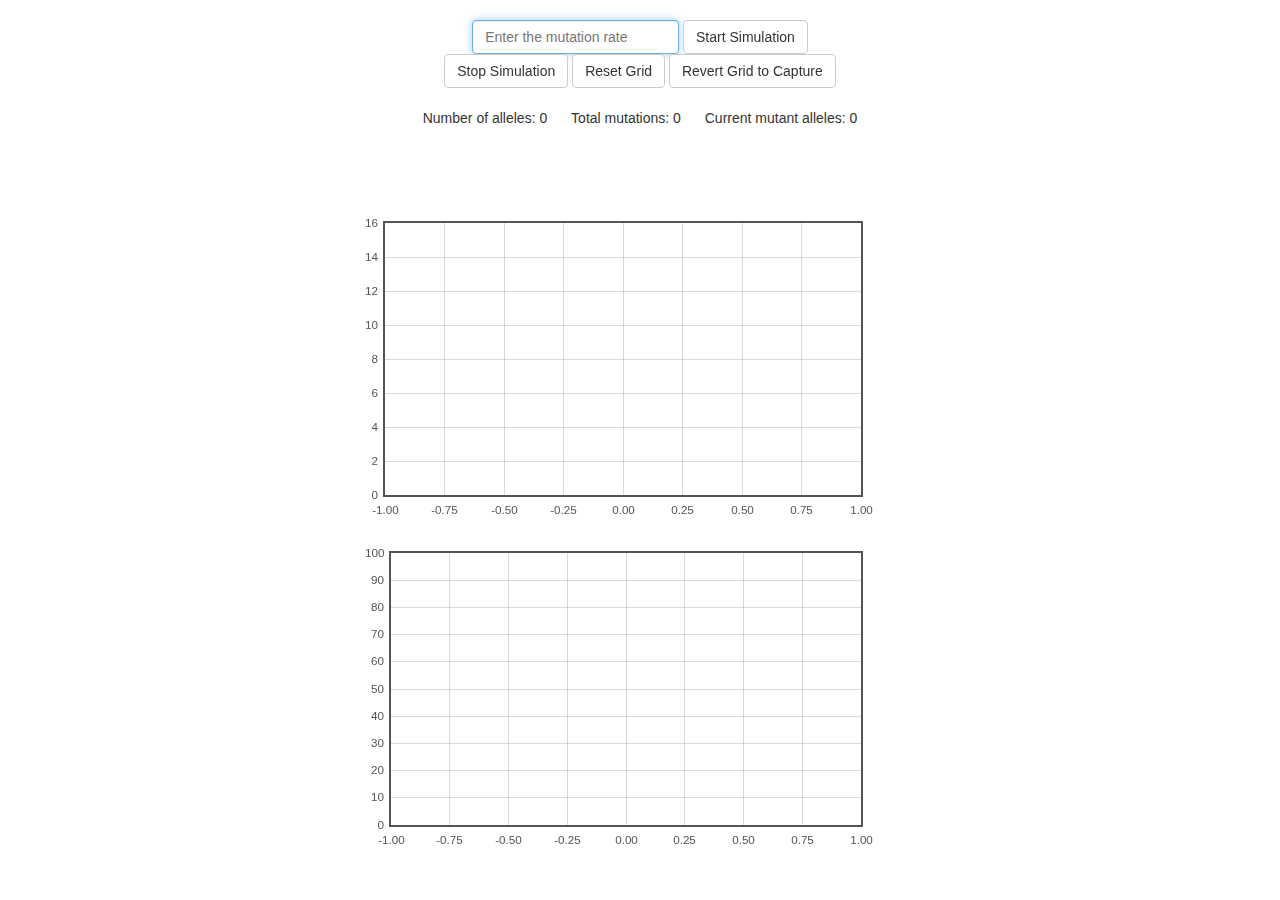
==== main.html @ 67152b58 "Added Flot graphs and the ability to create a barrier" ====
<!DOCTYPE html>
<html lang="en">
<head>
	<meta charset="utf-8">
	<meta name="viewport" content="width=device-width, initial-scale=1">
	<title>Honors Thesis</title>

	<!-- Bootstrap -->
	<link href="css/bootstrap.min.css" rel="stylesheet">
	<script src="js/jquery-2.1.1.min.js"></script>
	<script src="js/jquery.flot.js"></script>
	<script src="js/bootstrap.min.js"></script>
	<link href="css/main.css" rel="stylesheet">
	<script src="js/main.js"></script>
	<script src="js/cell.js"></script>
	<script src="js/grid.js"></script>
	<script src="js/NumAllelesPlot.js"></script>
	<script src="js/AlleleFrequencyPlot.js"></script>
</head>
<body>
	<div id="userInputs">
		<div class="row">
			<div class="col-md-4 col-md-offset-4">
				<div class="form-inline" role="form">
					<div class="form-group">
						<input class="form-control" id="mutationRate" placeholder="Enter the mutation rate">
						<!--input class="form-control" id="numIterations" placeholder="Enter num iterations"-->
					</div>
					<button id="startSimulationButton" type="submit" data-loading-text="Running..." class="btn btn-default">Start Simulation</button>
					<button id="stopSimulationButton" type="submit" data-loading-text="Running..." class="btn btn-default">Stop Simulation</button>
					<button id="resetButton" type="button" class="btn btn-default">Reset Grid</button>
					<button id="revertButton" type="button" class="btn btn-default">Revert Grid to Capture</button>
				</div>
			</div>
		</div>
	</div>
	<div class="col-md-8 col-md-offset-2">
		<center>
			<div class="row">
				<p id="numAlleles" style="display:inline; padding-right:20px;">Number of alleles: 0</p>
				<p id="numMutations" style="display:inline; padding-right:20px;">Total mutations: 0</p>
				<p id="numActiveMutations" style="display:inline;">Current mutant alleles: 0</p>
			</div>
		</center>
		<br>
	</div>
	<div id="grid" class="col-md-8 col-md-offset-2">
		<div class="row">
			<div class="grid-table">
				<table>
					<tr>
						<td class="show-cell"></td>
						<td class="show-cell"></td>
						<td class="show-cell"></td>
						<td class="show-cell"></td>
						<td class="show-cell"></td>
						<td class="show-cell"></td>
						<td class="show-cell"></td>
						<td class="show-cell"></td>
						<td class="show-cell"></td>
						<td class="show-cell"></td>
						<td class="show-cell"></td>
						<td class="show-cell"></td>
						<td class="show-cell"></td>
						<td class="show-cell"></td>
						<td class="show-cell"></td>
						<td class="show-cell"></td>
						<td class="show-cell"></td>
						<td class="show-cell"></td>
						<td class="show-cell"></td>
						<td class="show-cell"></td>
						<td class="show-cell"></td>
						<td class="show-cell"></td>
						<td class="show-cell"></td>
						<td class="show-cell"></td>
						<td class="show-cell"></td>
						<td class="show-cell"></td>
						<td class="show-cell"></td>
						<td class="show-cell"></td>
						<td class="show-cell"></td>
						<td class="show-cell"></td>
						<td class="show-cell"></td>
						<td class="show-cell"></td>
					</tr>
				</table>
			</div>
		</div>
	</div>
	<div class="col-md-4 col-md-offset-3">
		<div id="numAllelesPlot" style="width:500px; height: 300px; margin-top:30px; margin-left:30px;"></div>
	</div>
	<div class="col-md-4 col-md-offset-3">
		<div id="alleleFrequencyPlot" style="width:500px; height: 300px; margin-top:30px; margin-left:30px;"></div>
	</div>
</body>
</html>
---- css/main.css ----
#grid {
	margin-top: 20px;
	margin-bottom: 20px;
}

#userInputs {
	margin-top: 20px;
	margin-bottom: 20px;
	text-align: center;
}

.show-grid {
	width: 25px;
	height: 22.5px;
}
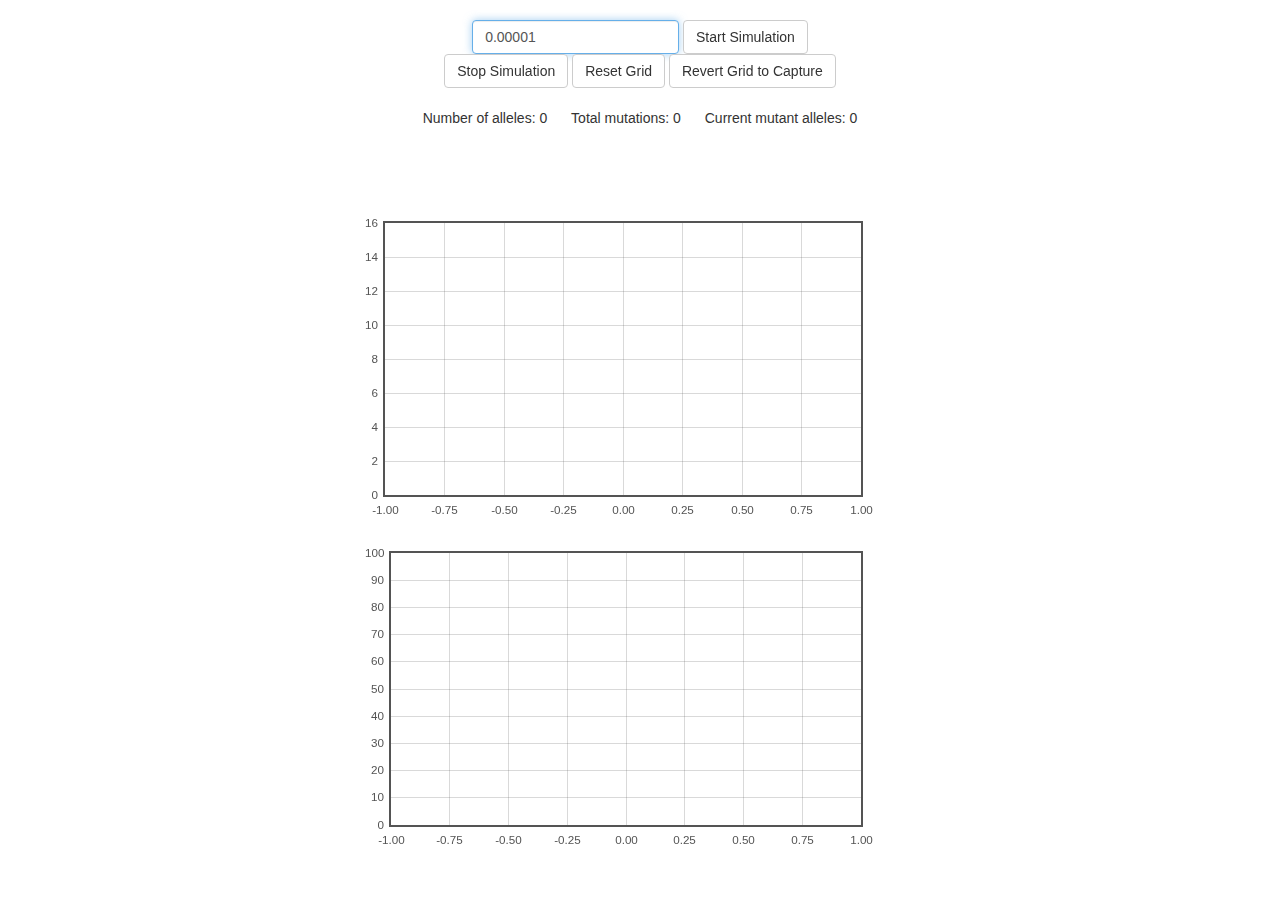
==== commit c2e409d4: "Added a default mutation rate" ====
--- a/main.html
+++ b/main.html
@@ -23,8 +23,7 @@
 			<div class="col-md-4 col-md-offset-4">
 				<div class="form-inline" role="form">
 					<div class="form-group">
-						<input class="form-control" id="mutationRate" placeholder="Enter the mutation rate">
-						<!--input class="form-control" id="numIterations" placeholder="Enter num iterations"-->
+						<input class="form-control" id="mutationRate" value=0.00001>
 					</div>
 					<button id="startSimulationButton" type="submit" data-loading-text="Running..." class="btn btn-default">Start Simulation</button>
 					<button id="stopSimulationButton" type="submit" data-loading-text="Running..." class="btn btn-default">Stop Simulation</button>
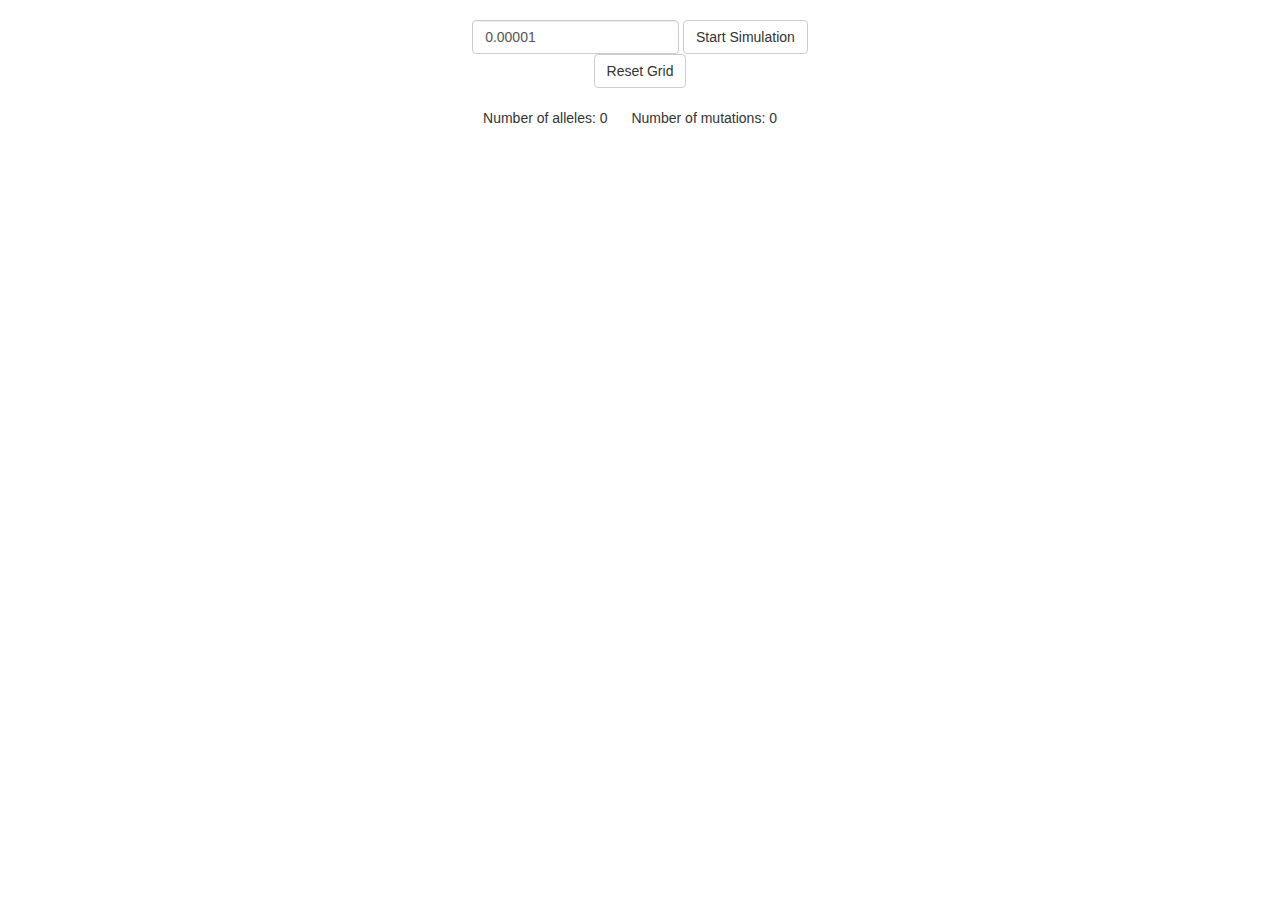
==== commit af145051: "Removed state capture functionality and button" ====
--- a/main.html
+++ b/main.html
@@ -25,10 +25,9 @@
 					<div class="form-group">
 						<input class="form-control" id="mutationRate" value=0.00001>
 					</div>
-					<button id="startSimulationButton" type="submit" data-loading-text="Running..." class="btn btn-default">Start Simulation</button>
-					<button id="stopSimulationButton" type="submit" data-loading-text="Running..." class="btn btn-default">Stop Simulation</button>
+					<button id="startStopButton" type="submit" data-loading-text="Running..." class="btn btn-default">Start Simulation</button>
 					<button id="resetButton" type="button" class="btn btn-default">Reset Grid</button>
-					<button id="revertButton" type="button" class="btn btn-default">Revert Grid to Capture</button>
+					<!-- <button id="revertButton" type="button" class="btn btn-default">Revert Grid to Capture</button> -->
 				</div>
 			</div>
 		</div>
@@ -37,8 +36,7 @@
 		<center>
 			<div class="row">
 				<p id="numAlleles" style="display:inline; padding-right:20px;">Number of alleles: 0</p>
-				<p id="numMutations" style="display:inline; padding-right:20px;">Total mutations: 0</p>
-				<p id="numActiveMutations" style="display:inline;">Current mutant alleles: 0</p>
+				<p id="numMutations" style="display:inline; padding-right:20px;">Number of mutations: 0</p>
 			</div>
 		</center>
 		<br>
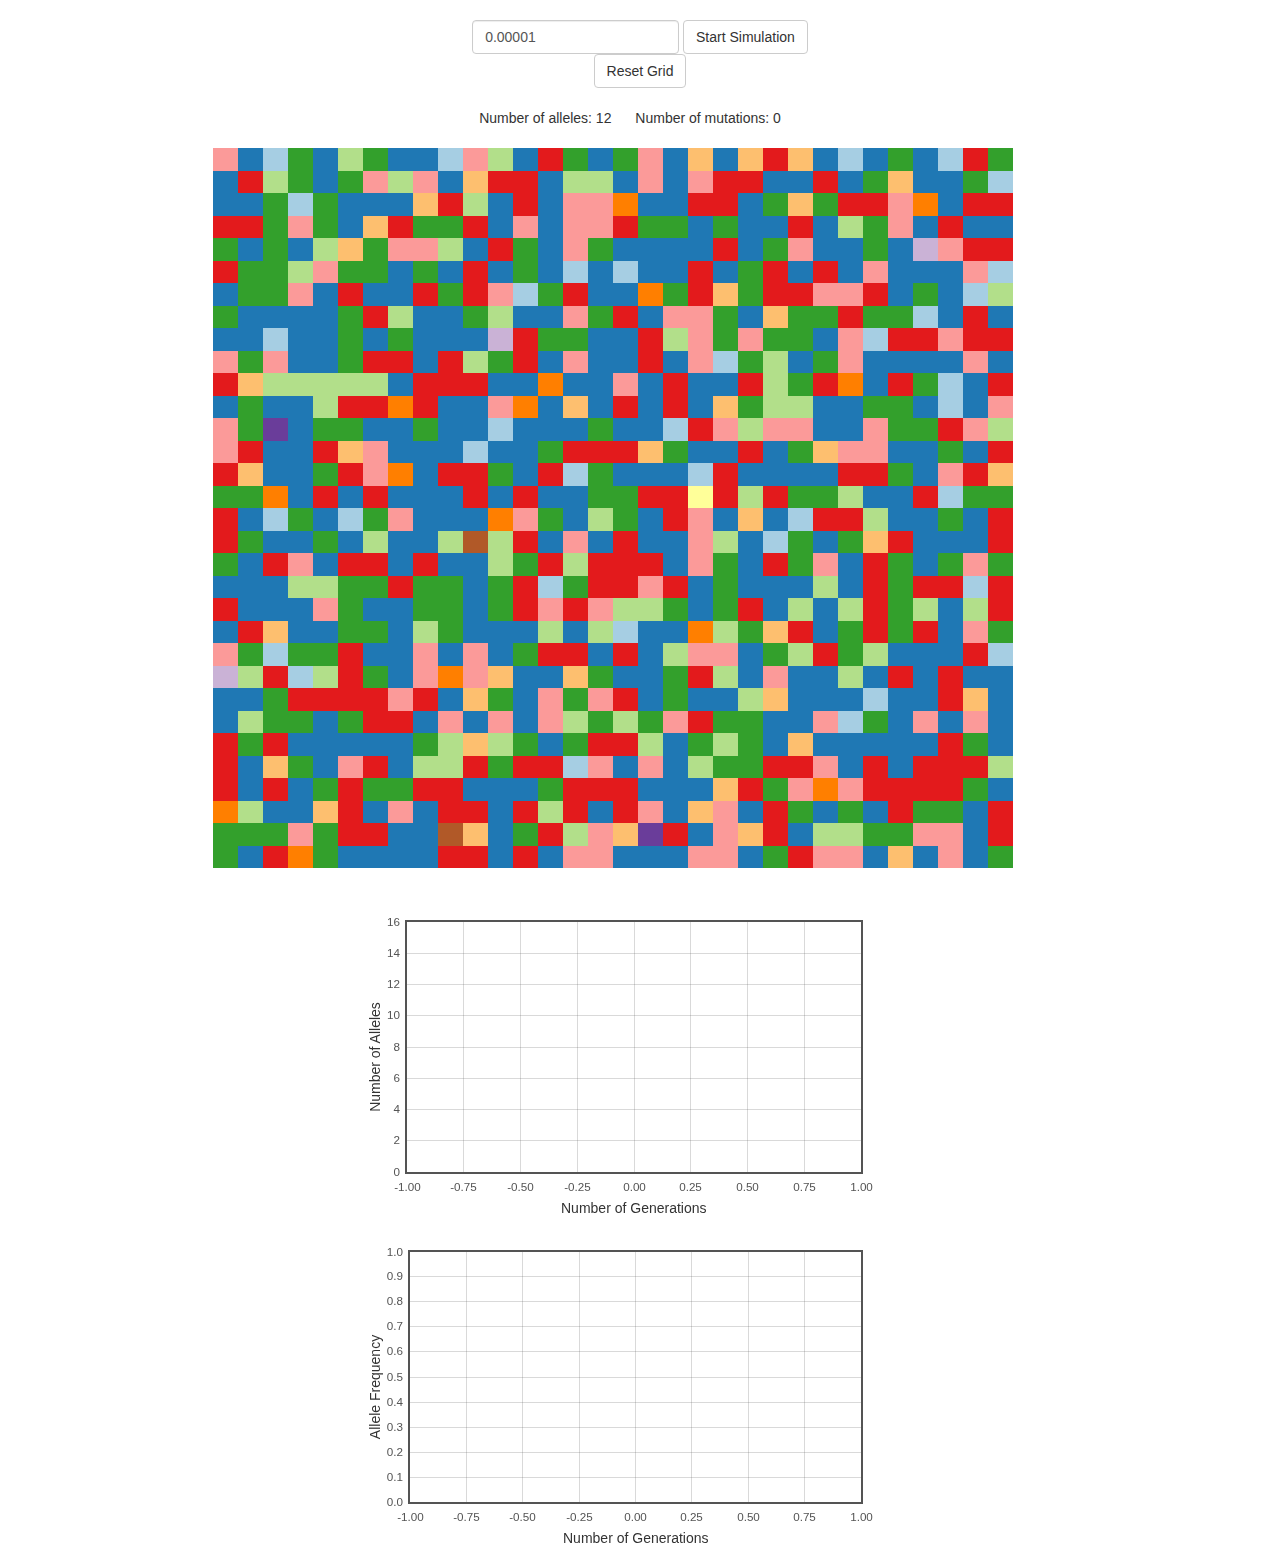
==== commit 9aaf395b: "Added axis labels" ====
--- a/main.html
+++ b/main.html
@@ -9,6 +9,7 @@
 	<link href="css/bootstrap.min.css" rel="stylesheet">
 	<script src="js/jquery-2.1.1.min.js"></script>
 	<script src="js/jquery.flot.js"></script>
+	<script src="js/jquery.flot.axislabels.js"></script>
 	<script src="js/bootstrap.min.js"></script>
 	<link href="css/main.css" rel="stylesheet">
 	<script src="js/main.js"></script>
--- a/css/main.css
+++ b/css/main.css
@@ -1,5 +1,4 @@
 #grid {
-	margin-top: 20px;
 	margin-bottom: 20px;
 }
 
@@ -9,7 +8,18 @@
 	text-align: center;
 }
 
-.show-grid {
+.show-cell {
 	width: 25px;
 	height: 22.5px;
+	text-align: center;
+}
+
+.grid-table {
+	margin-left: auto;
+	margin-right: auto;
+}
+
+.grid-table::selection {
+	background-color: Transparent;
+	color: #000;
 }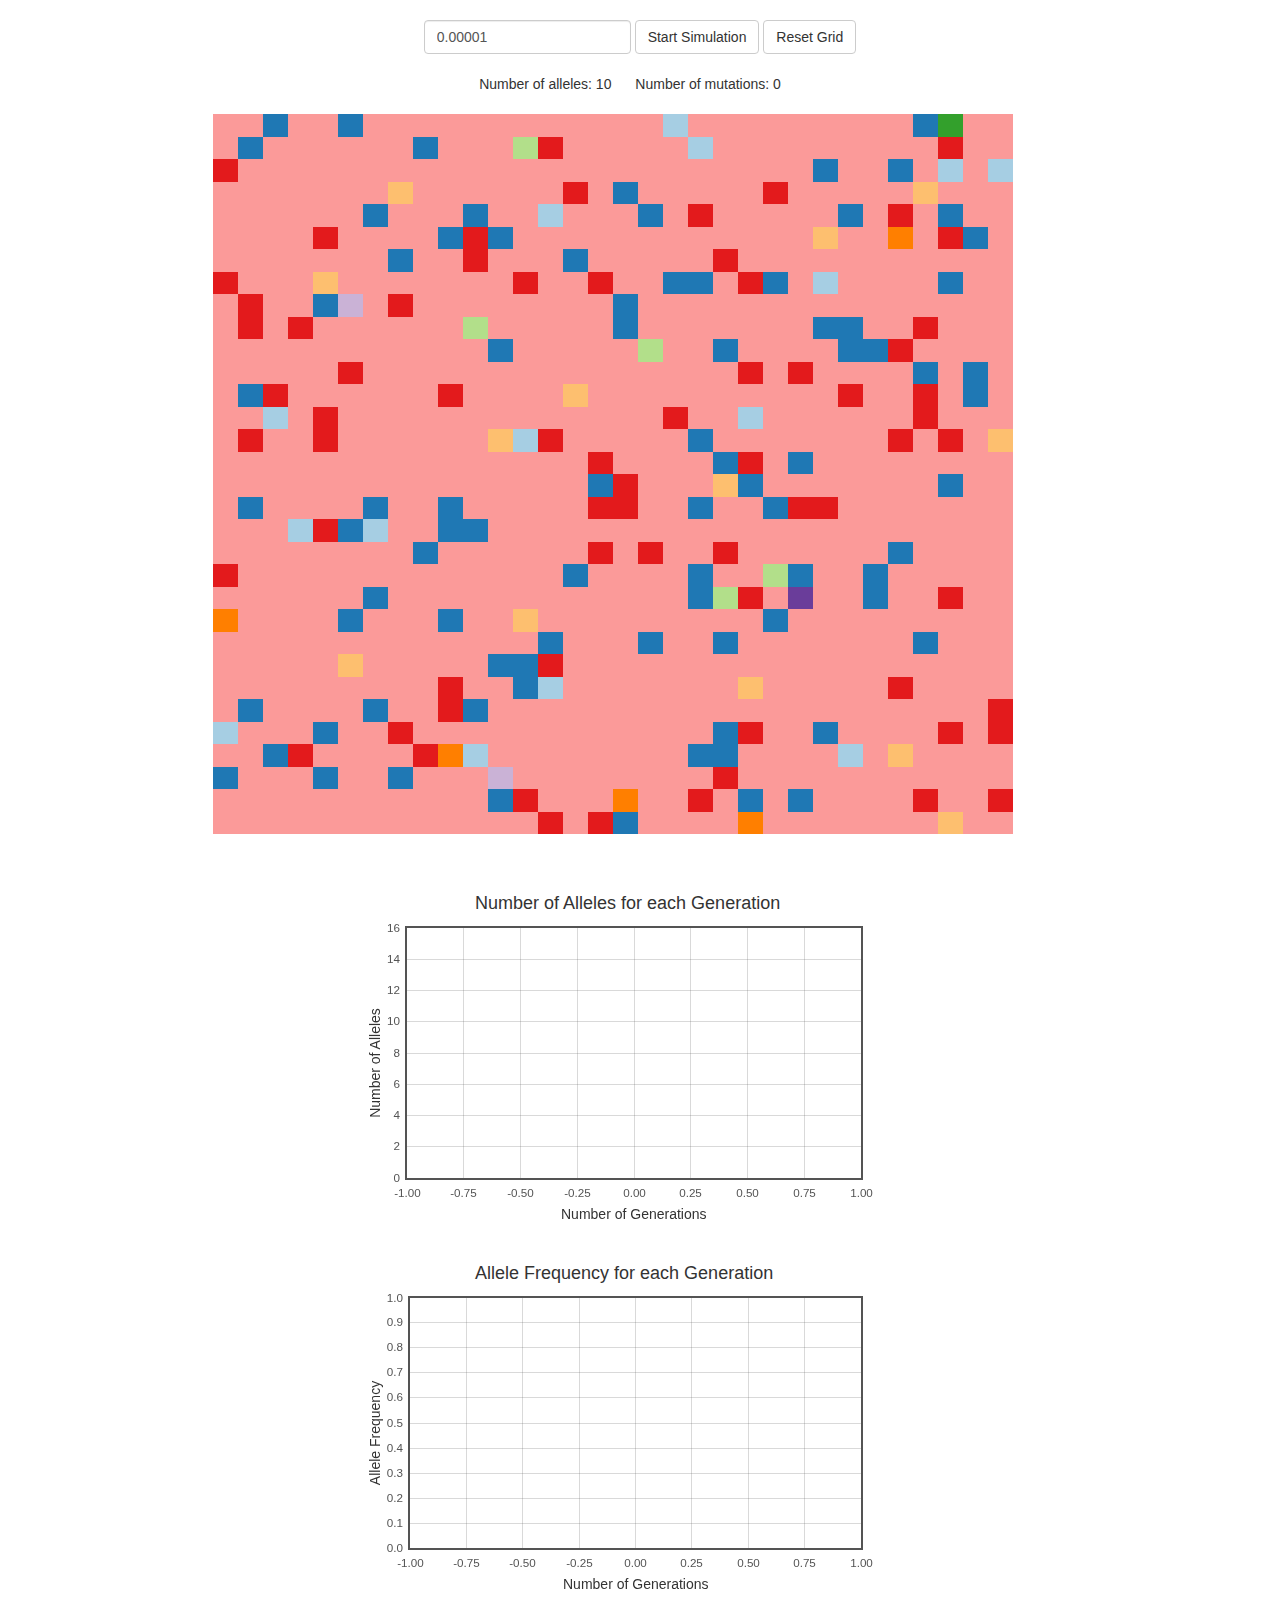
==== commit b09f644a: "Fixed bug resulting from browser default on mousedown" ====
--- a/main.html
+++ b/main.html
@@ -21,7 +21,7 @@
 <body>
 	<div id="userInputs">
 		<div class="row">
-			<div class="col-md-4 col-md-offset-4">
+			<div class="col-md-6 col-md-offset-3">
 				<div class="form-inline" role="form">
 					<div class="form-group">
 						<input class="form-control" id="mutationRate" value=0.00001>
@@ -84,11 +84,13 @@
 			</div>
 		</div>
 	</div>
-	<div class="col-md-4 col-md-offset-3">
-		<div id="numAllelesPlot" style="width:500px; height: 300px; margin-top:30px; margin-left:30px;"></div>
+	<div class="col-md-4 col-md-offset-3" style="margin-top:30px">
+		<h4 style="margin-left:140px; width:400px">Number of Alleles for each Generation</h4>
+		<div id="numAllelesPlot" style="width:500px; height: 300px; margin-left:30px;"></div>
 	</div>
-	<div class="col-md-4 col-md-offset-3">
-		<div id="alleleFrequencyPlot" style="width:500px; height: 300px; margin-top:30px; margin-left:30px;"></div>
+	<div class="col-md-4 col-md-offset-3" style="margin-top:30px">
+		<h4 style="margin-left:140px; width:400px">Allele Frequency for each Generation</h4>
+		<div id="alleleFrequencyPlot" style="width:500px; height: 300px; margin-left:30px;"></div>
 	</div>
 </body>
 </html>--- a/css/main.css
+++ b/css/main.css
@@ -22,4 +22,18 @@
 .grid-table::selection {
 	background-color: Transparent;
 	color: #000;
+}
+
+td::selection {
+	background-color: Transparent;
+	color: #000;
+}
+
+td {
+	-webkit-touch-callout: none;
+    -webkit-user-select: none;
+    -khtml-user-select: none;
+    -moz-user-select: none;
+    -ms-user-select: none;
+    user-select: none;
 }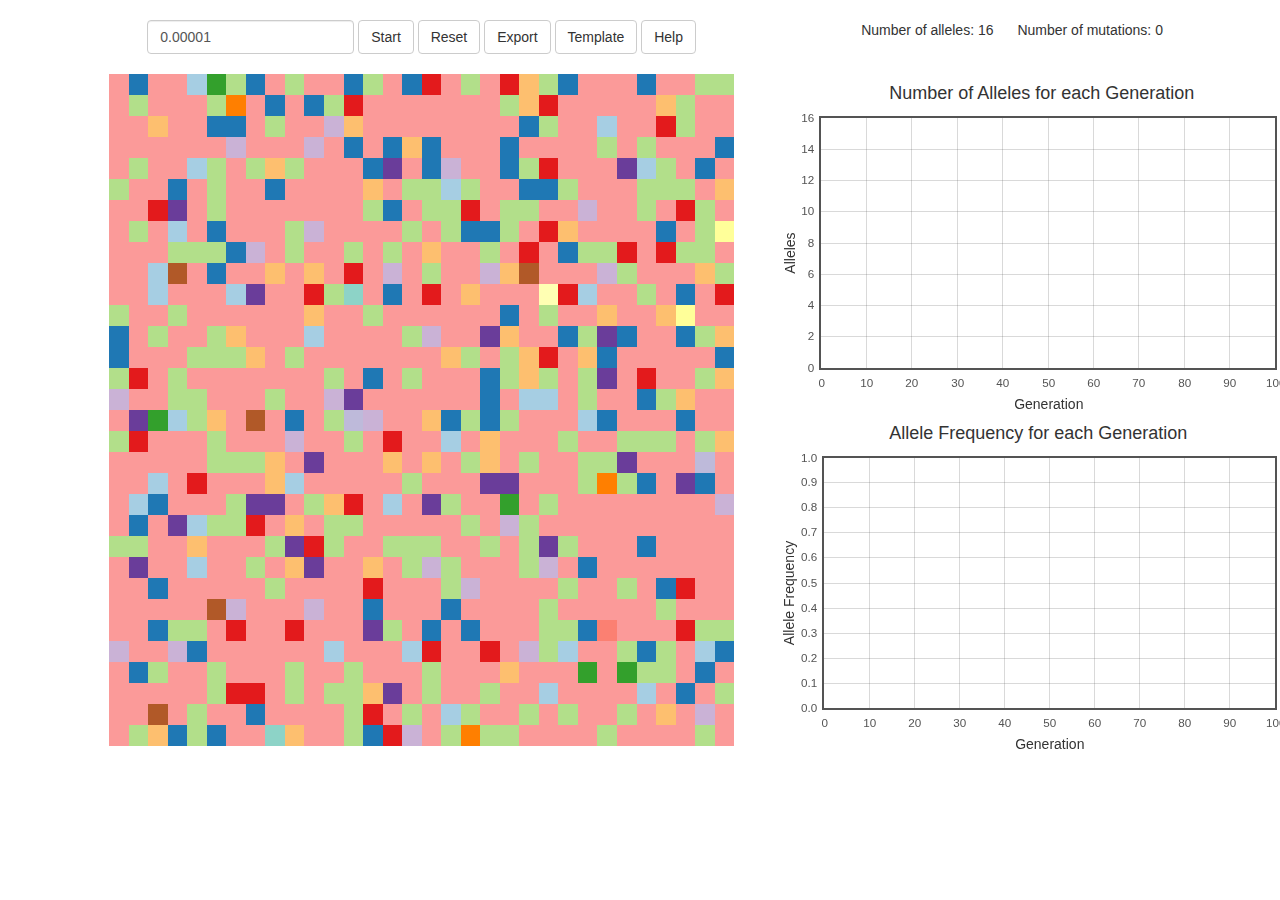
==== commit 21118735: "UI updates to improve usability" ====
--- a/main.html
+++ b/main.html
@@ -10,6 +10,7 @@
 	<script src="js/jquery-2.1.1.min.js"></script>
 	<script src="js/jquery.flot.js"></script>
 	<script src="js/jquery.flot.axislabels.js"></script>
+	<script src="js/jquery.flot.navigate.js"></script>
 	<script src="js/bootstrap.min.js"></script>
 	<link href="css/main.css" rel="stylesheet">
 	<script src="js/main.js"></script>
@@ -17,33 +18,30 @@
 	<script src="js/grid.js"></script>
 	<script src="js/NumAllelesPlot.js"></script>
 	<script src="js/AlleleFrequencyPlot.js"></script>
+	<script src="js/BarrierTemplate.js"></script>
 </head>
 <body>
-	<div id="userInputs">
-		<div class="row">
-			<div class="col-md-6 col-md-offset-3">
-				<div class="form-inline" role="form">
-					<div class="form-group">
-						<input class="form-control" id="mutationRate" value=0.00001>
-					</div>
-					<button id="startStopButton" type="submit" data-loading-text="Running..." class="btn btn-default">Start Simulation</button>
-					<button id="resetButton" type="button" class="btn btn-default">Reset Grid</button>
-					<!-- <button id="revertButton" type="button" class="btn btn-default">Revert Grid to Capture</button> -->
+	<div id="userInputs" class="row">
+		<div class="col-md-6 col-md-offset-1">
+			<div class="form-inline" role="form">
+				<div class="form-group">
+					<input class="form-control" id="mutationRate" value=0.00001>
 				</div>
+				<button id="startStopButton" type="submit" data-loading-text="Running..." class="btn btn-default">Start</button>
+				<button id="resetButton" type="button" class="btn btn-default">Reset</button>
+				<button id="exportButton" type="button" class="btn btn-default">Export</button>
+				<button id="barrierTemplateButton" type="button" class="btn btn-default">Template</button>
+				<button id="helpButton" type="button" class="btn btn-default">Help</button>
+				<!-- <button id="revertButton" type="button" class="btn btn-default">Revert Grid to Capture</button> -->
 			</div>
 		</div>
+		<div class="col-md-5">
+			<p id="numAlleles" style="display:inline; padding-right:20px;">Number of alleles: 0</p>
+			<p id="numMutations" style="display:inline; padding-right:20px;">Number of mutations: 0</p>
+		</div>
 	</div>
-	<div class="col-md-8 col-md-offset-2">
-		<center>
-			<div class="row">
-				<p id="numAlleles" style="display:inline; padding-right:20px;">Number of alleles: 0</p>
-				<p id="numMutations" style="display:inline; padding-right:20px;">Number of mutations: 0</p>
-			</div>
-		</center>
-		<br>
-	</div>
-	<div id="grid" class="col-md-8 col-md-offset-2">
-		<div class="row">
+	<div class="row">
+		<div id="grid" class="col-md-6 col-md-offset-1">
 			<div class="grid-table">
 				<table>
 					<tr>
@@ -83,14 +81,16 @@
 				</table>
 			</div>
 		</div>
-	</div>
-	<div class="col-md-4 col-md-offset-3" style="margin-top:30px">
-		<h4 style="margin-left:140px; width:400px">Number of Alleles for each Generation</h4>
-		<div id="numAllelesPlot" style="width:500px; height: 300px; margin-left:30px;"></div>
-	</div>
-	<div class="col-md-4 col-md-offset-3" style="margin-top:30px">
-		<h4 style="margin-left:140px; width:400px">Allele Frequency for each Generation</h4>
-		<div id="alleleFrequencyPlot" style="width:500px; height: 300px; margin-left:30px;"></div>
+		<div class="col-md-5">
+			<div class="row">
+				<h4 style="margin-left:140px; width:400px">Number of Alleles for each Generation</h4>
+				<div id="numAllelesPlot" style="width:500px; height: 300px; margin-left:30px;"></div>
+			</div>
+			<div class="row">
+				<h4 style="margin-left:140px; width:400px">Allele Frequency for each Generation</h4>
+				<div id="alleleFrequencyPlot" style="width:500px; height: 300px; margin-left:30px;"></div>
+			</div>
+		</div>
 	</div>
 </body>
 </html>--- a/css/main.css
+++ b/css/main.css
@@ -9,9 +9,8 @@
 }
 
 .show-cell {
+	height: 21px;
 	width: 25px;
-	height: 22.5px;
-	text-align: center;
 }
 
 .grid-table {
@@ -36,4 +35,28 @@
     -moz-user-select: none;
     -ms-user-select: none;
     user-select: none;
-}+    text-align: center;
+}
+
+a:link {
+	color: black;
+	text-decoration: none;
+}
+
+a:visited {
+	color: black;
+	text-decoration: none;
+}
+
+a:hover {
+	color: black;
+	text-decoration: none;
+}
+
+a:active {
+	color: black;
+	text-decoration: none;
+}
+
+
+
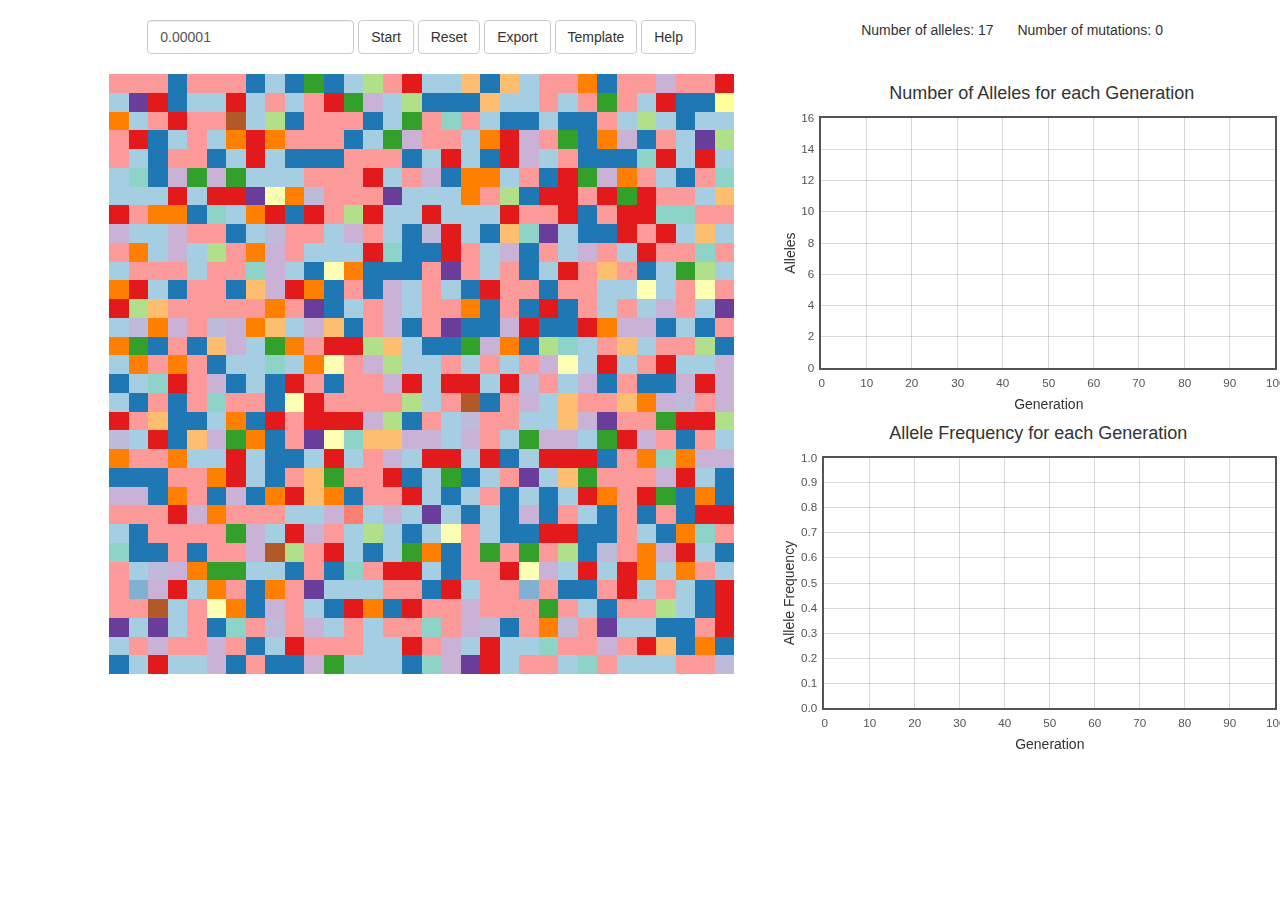
==== commit a49edc45: "Made grid cells responsive to resizing" ====
--- a/main.html
+++ b/main.html
@@ -43,42 +43,38 @@
 	<div class="row">
 		<div id="grid" class="col-md-6 col-md-offset-1">
 			<div class="grid-table">
-				<table>
-					<tr>
-						<td class="show-cell"></td>
-						<td class="show-cell"></td>
-						<td class="show-cell"></td>
-						<td class="show-cell"></td>
-						<td class="show-cell"></td>
-						<td class="show-cell"></td>
-						<td class="show-cell"></td>
-						<td class="show-cell"></td>
-						<td class="show-cell"></td>
-						<td class="show-cell"></td>
-						<td class="show-cell"></td>
-						<td class="show-cell"></td>
-						<td class="show-cell"></td>
-						<td class="show-cell"></td>
-						<td class="show-cell"></td>
-						<td class="show-cell"></td>
-						<td class="show-cell"></td>
-						<td class="show-cell"></td>
-						<td class="show-cell"></td>
-						<td class="show-cell"></td>
-						<td class="show-cell"></td>
-						<td class="show-cell"></td>
-						<td class="show-cell"></td>
-						<td class="show-cell"></td>
-						<td class="show-cell"></td>
-						<td class="show-cell"></td>
-						<td class="show-cell"></td>
-						<td class="show-cell"></td>
-						<td class="show-cell"></td>
-						<td class="show-cell"></td>
-						<td class="show-cell"></td>
-						<td class="show-cell"></td>
-					</tr>
-				</table>
+				<div class="show-cell"></div>
+				<div class="show-cell"></div>
+				<div class="show-cell"></div>
+				<div class="show-cell"></div>
+				<div class="show-cell"></div>
+				<div class="show-cell"></div>
+				<div class="show-cell"></div>
+				<div class="show-cell"></div>
+				<div class="show-cell"></div>
+				<div class="show-cell"></div>
+				<div class="show-cell"></div>
+				<div class="show-cell"></div>
+				<div class="show-cell"></div>
+				<div class="show-cell"></div>
+				<div class="show-cell"></div>
+				<div class="show-cell"></div>
+				<div class="show-cell"></div>
+				<div class="show-cell"></div>
+				<div class="show-cell"></div>
+				<div class="show-cell"></div>
+				<div class="show-cell"></div>
+				<div class="show-cell"></div>
+				<div class="show-cell"></div>
+				<div class="show-cell"></div>
+				<div class="show-cell"></div>
+				<div class="show-cell"></div>
+				<div class="show-cell"></div>
+				<div class="show-cell"></div>
+				<div class="show-cell"></div>
+				<div class="show-cell"></div>
+				<div class="show-cell"></div>
+				<div class="show-cell"></div>
 			</div>
 		</div>
 		<div class="col-md-5">
--- a/css/main.css
+++ b/css/main.css
@@ -9,8 +9,11 @@
 }
 
 .show-cell {
-	height: 21px;
-	width: 25px;
+	float: left;
+	width: 3.125%;
+	padding-bottom: 3%;
+	margin:0%;
+	overflow: hidden;
 }
 
 .grid-table {
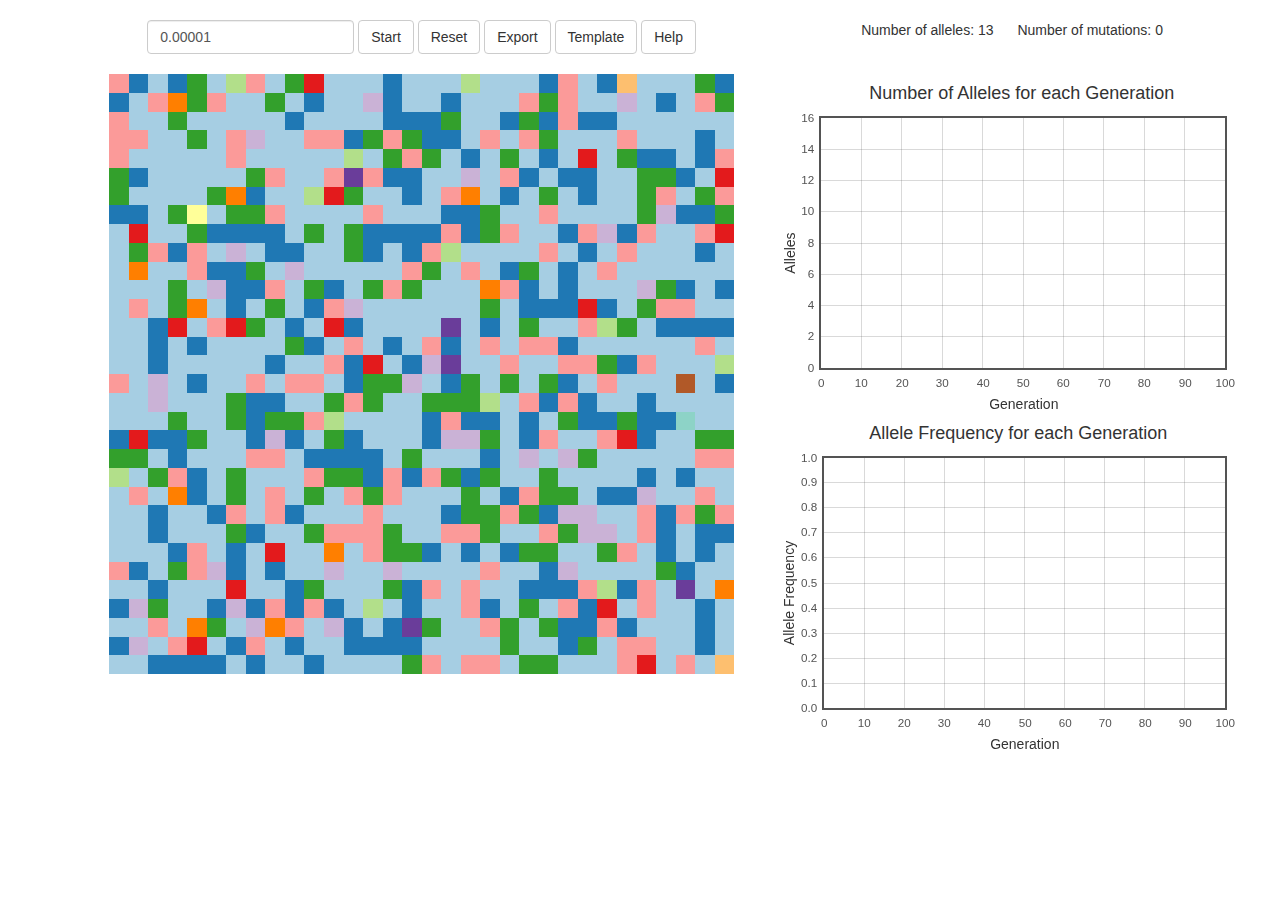
==== commit b0b2944b: "Moved the flot charts around" ====
--- a/main.html
+++ b/main.html
@@ -22,7 +22,7 @@
 </head>
 <body>
 	<div id="userInputs" class="row">
-		<div class="col-md-6 col-md-offset-1">
+		<div class="col-md-6 col-md-offset-1 col-sm-8 col-sm-offset-2">
 			<div class="form-inline" role="form">
 				<div class="form-group">
 					<input class="form-control" id="mutationRate" value=0.00001>
@@ -41,7 +41,7 @@
 		</div>
 	</div>
 	<div class="row">
-		<div id="grid" class="col-md-6 col-md-offset-1">
+		<div id="grid" class="col-md-6 col-md-offset-1 col-sm-8 col-sm-offset-2">
 			<div class="grid-table">
 				<div class="show-cell"></div>
 				<div class="show-cell"></div>
@@ -77,14 +77,14 @@
 				<div class="show-cell"></div>
 			</div>
 		</div>
-		<div class="col-md-5">
+		<div class="col-md-4">
 			<div class="row">
-				<h4 style="margin-left:140px; width:400px">Number of Alleles for each Generation</h4>
-				<div id="numAllelesPlot" style="width:500px; height: 300px; margin-left:30px;"></div>
+				<h4 style="margin-left:120px; width:400px">Number of Alleles for each Generation</h4>
+				<div id="numAllelesPlot" style="width:450px; height: 300px; margin-left:30px;"></div>
 			</div>
 			<div class="row">
-				<h4 style="margin-left:140px; width:400px">Allele Frequency for each Generation</h4>
-				<div id="alleleFrequencyPlot" style="width:500px; height: 300px; margin-left:30px;"></div>
+				<h4 style="margin-left:120px; width:400px">Allele Frequency for each Generation</h4>
+				<div id="alleleFrequencyPlot" style="width:450px; height: 300px; margin-left:30px;"></div>
 			</div>
 		</div>
 	</div>
